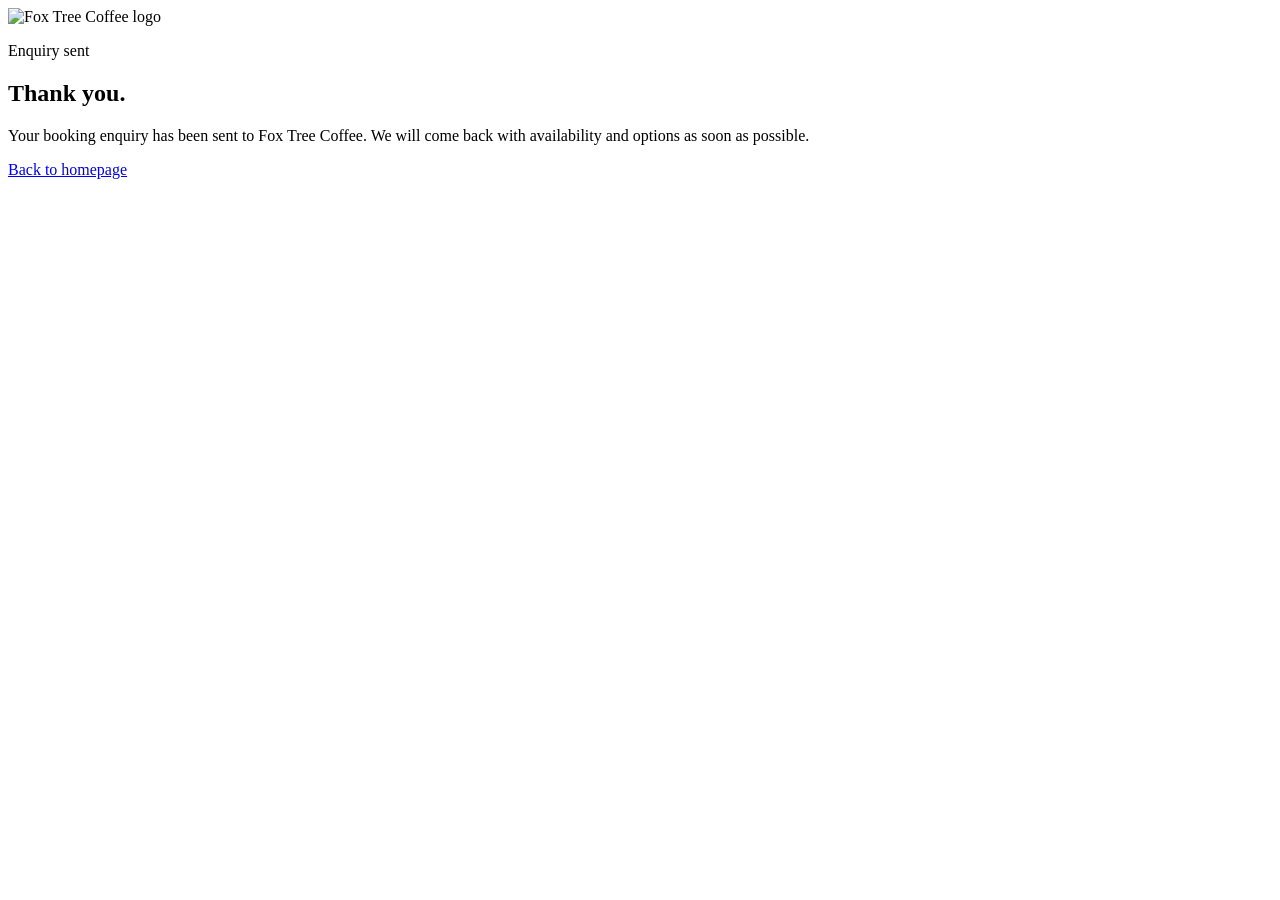
==== thank-you/index.html @ 9eada69e "Add files via upload" ====
<!DOCTYPE html>
<html lang="en">
<head>
  <meta charset="UTF-8" />
  <meta name="viewport" content="width=device-width, initial-scale=1.0" />
  <title>Thank you | Fox Tree Coffee</title>
  <link rel="preconnect" href="https://fonts.googleapis.com">
  <link rel="preconnect" href="https://fonts.gstatic.com" crossorigin>
  <link href="https://fonts.googleapis.com/css2?family=Fraunces:wght@700;800;900&family=Inter:wght@400;500;700;800;900&display=swap" rel="stylesheet">
  <link rel="stylesheet" href="styles.css" />
</head>
<body>
  <main class="thank-you-page">
    <section class="thank-you-card">
      <img src="assets/foxtree-logo.svg" alt="Fox Tree Coffee logo" class="thank-you-logo" />
      <p class="eyebrow">Enquiry sent</p>
      <h1>Thank you.</h1>
      <p>Your booking enquiry has been sent to Fox Tree Coffee. We will come back with availability and options as soon as possible.</p>
      <a class="button button-primary" href="/">Back to homepage</a>
    </section>
  </main>
</body>
</html>
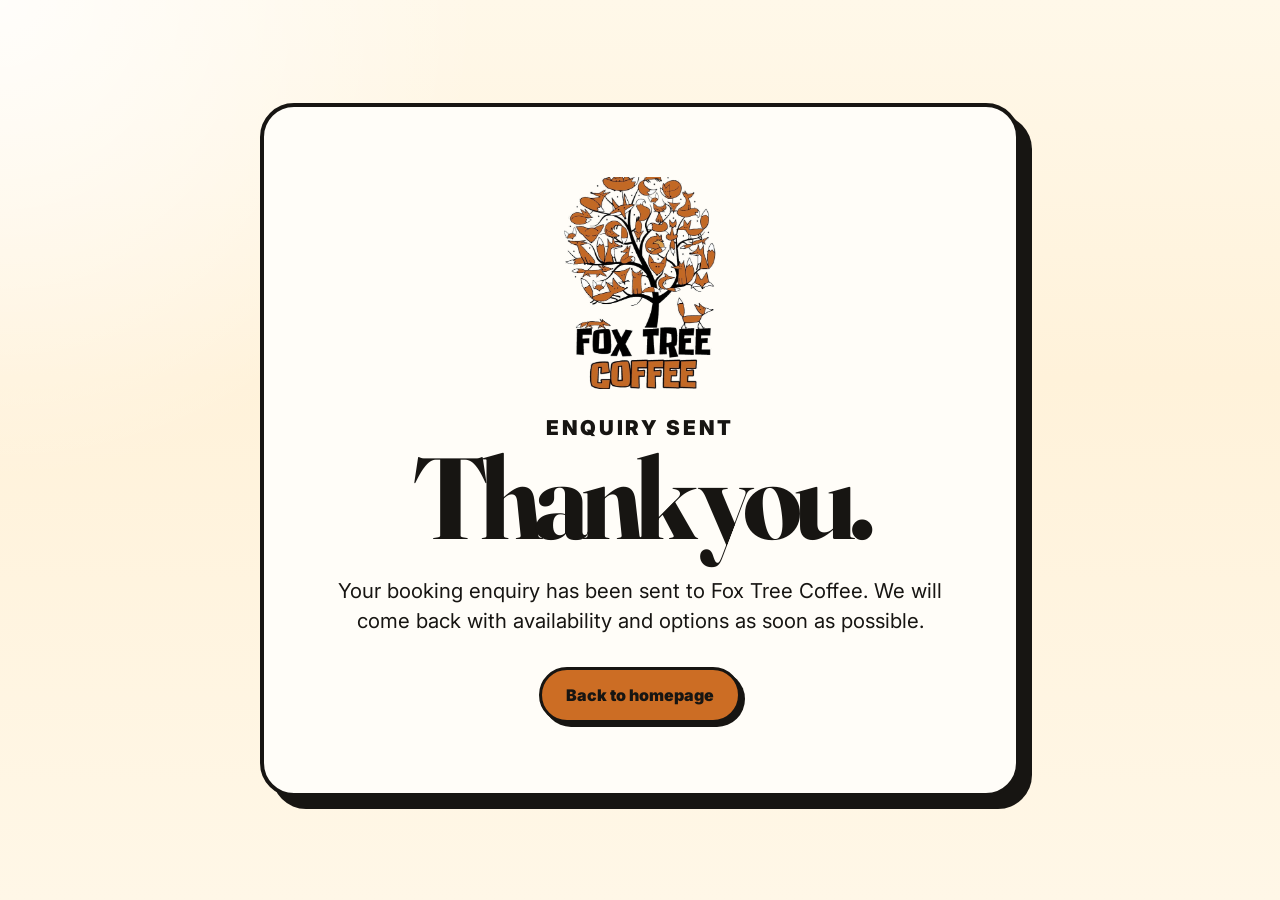
==== commit 5ae4af24: "Add files via upload" ====
--- a/thank-you/index.html
+++ b/thank-you/index.html
@@ -7,12 +7,12 @@
   <link rel="preconnect" href="https://fonts.googleapis.com">
   <link rel="preconnect" href="https://fonts.gstatic.com" crossorigin>
   <link href="https://fonts.googleapis.com/css2?family=Fraunces:wght@700;800;900&family=Inter:wght@400;500;700;800;900&display=swap" rel="stylesheet">
-  <link rel="stylesheet" href="styles.css" />
+  <link rel="stylesheet" href="../styles.css" />
 </head>
 <body>
   <main class="thank-you-page">
     <section class="thank-you-card">
-      <img src="assets/foxtree-logo.svg" alt="Fox Tree Coffee logo" class="thank-you-logo" />
+      <img src="../assets/foxtree-logo-mark.png" alt="Fox Tree Coffee logo" class="thank-you-logo" />
       <p class="eyebrow">Enquiry sent</p>
       <h1>Thank you.</h1>
       <p>Your booking enquiry has been sent to Fox Tree Coffee. We will come back with availability and options as soon as possible.</p>
--- a/styles.css
+++ b/styles.css
@@ -0,0 +1,690 @@
+:root {
+  --cream: #fff2da;
+  --cream-light: #fff9ef;
+  --ink: #171512;
+  --muted: #5f574d;
+  --white: #fffdf8;
+  --orange: #cc6d24;
+  --orange-dark: #9f4f15;
+  --border: #171512;
+  --shadow: 12px 12px 0 #171512;
+  --radius-lg: 34px;
+  --radius-md: 20px;
+  --radius-pill: 999px;
+}
+
+* {
+  box-sizing: border-box;
+}
+
+html {
+  scroll-behavior: smooth;
+}
+
+body {
+  margin: 0;
+  min-height: 100vh;
+  color: var(--ink);
+  background:
+    radial-gradient(circle at top left, rgba(255, 255, 255, 0.8), transparent 30rem),
+    linear-gradient(180deg, #fff8e9 0%, var(--cream) 42%, #fff7e7 100%);
+  font-family: Inter, system-ui, -apple-system, BlinkMacSystemFont, "Segoe UI", sans-serif;
+  line-height: 1.5;
+}
+
+img {
+  max-width: 100%;
+  display: block;
+}
+
+a {
+  color: inherit;
+}
+
+button,
+input,
+select,
+textarea {
+  font: inherit;
+}
+
+.sr-only {
+  position: absolute;
+  width: 1px;
+  height: 1px;
+  padding: 0;
+  margin: -1px;
+  overflow: hidden;
+  clip: rect(0, 0, 0, 0);
+  white-space: nowrap;
+  border: 0;
+}
+
+.section-shell {
+  width: min(100% - 40px, 1320px);
+  margin-inline: auto;
+}
+
+.site-header {
+  position: sticky;
+  top: 0;
+  z-index: 20;
+  display: flex;
+  align-items: center;
+  justify-content: space-between;
+  gap: 24px;
+  width: min(100% - 40px, 1320px);
+  margin: 14px auto 0;
+  padding: 12px 16px;
+  border: 3px solid var(--border);
+  border-radius: var(--radius-pill);
+  background: rgba(255, 253, 248, 0.9);
+  backdrop-filter: blur(12px);
+}
+
+.brand {
+  display: inline-flex;
+  align-items: center;
+  gap: 10px;
+  text-decoration: none;
+  font-weight: 900;
+}
+
+.brand-logo {
+  width: 46px;
+  height: 46px;
+}
+
+.brand-text {
+  letter-spacing: -0.03em;
+}
+
+.site-nav {
+  display: flex;
+  align-items: center;
+  gap: 8px;
+}
+
+.site-nav a {
+  padding: 10px 16px;
+  border-radius: var(--radius-pill);
+  text-decoration: none;
+  font-weight: 800;
+}
+
+.site-nav a:hover,
+.site-nav a:focus-visible {
+  background: var(--ink);
+  color: var(--cream-light);
+}
+
+.nav-toggle {
+  display: none;
+  width: 48px;
+  height: 48px;
+  padding: 10px;
+  border: 2px solid var(--ink);
+  border-radius: 50%;
+  background: var(--cream-light);
+  cursor: pointer;
+}
+
+.nav-toggle span:not(.sr-only) {
+  display: block;
+  height: 2px;
+  margin: 5px 0;
+  border-radius: 4px;
+  background: var(--ink);
+}
+
+.hero {
+  display: grid;
+  grid-template-columns: minmax(0, 1.08fr) minmax(320px, 0.7fr);
+  align-items: center;
+  gap: 58px;
+  padding: 92px 0 62px;
+}
+
+.eyebrow,
+.card-kicker {
+  margin: 0 0 12px;
+  text-transform: uppercase;
+  letter-spacing: 0.13em;
+  font-size: 0.78rem;
+  font-weight: 900;
+  color: var(--orange-dark);
+}
+
+h1,
+h2 {
+  font-family: Fraunces, Georgia, serif;
+  line-height: 0.94;
+  letter-spacing: -0.07em;
+  margin: 0;
+}
+
+h1 {
+  max-width: 920px;
+  font-size: clamp(3.2rem, 8vw, 8rem);
+}
+
+h2 {
+  font-size: clamp(2.4rem, 5vw, 5.6rem);
+}
+
+.hero-intro,
+.booking-copy p,
+.info-card p,
+.social-section p,
+.thank-you-card p {
+  max-width: 680px;
+  margin: 24px 0 0;
+  font-size: clamp(1.05rem, 1.6vw, 1.35rem);
+  color: var(--ink);
+}
+
+.hero-actions {
+  display: flex;
+  flex-wrap: wrap;
+  gap: 14px;
+  margin-top: 30px;
+}
+
+.button {
+  display: inline-flex;
+  align-items: center;
+  justify-content: center;
+  min-height: 56px;
+  padding: 0 24px;
+  border: 3px solid var(--ink);
+  border-radius: var(--radius-pill);
+  text-decoration: none;
+  font-weight: 900;
+  box-shadow: 4px 4px 0 var(--ink);
+  transition: transform 160ms ease, box-shadow 160ms ease;
+}
+
+.button:hover,
+.button:focus-visible,
+.submit-button:hover,
+.submit-button:focus-visible {
+  transform: translate(3px, 3px);
+  box-shadow: 1px 1px 0 var(--ink);
+}
+
+.button-primary {
+  background: var(--orange);
+  color: var(--ink);
+}
+
+.button-secondary {
+  background: var(--white);
+}
+
+.hero-card {
+  border: 4px solid var(--ink);
+  border-radius: var(--radius-lg);
+  background: var(--white);
+  box-shadow: var(--shadow);
+  transform: rotate(1deg);
+}
+
+.hero-card-inner {
+  padding: clamp(28px, 4vw, 46px);
+}
+
+.hero-card ul {
+  display: grid;
+  gap: 16px;
+  margin: 0;
+  padding: 0;
+  list-style: none;
+  font-size: clamp(1.2rem, 2vw, 1.6rem);
+  font-weight: 900;
+  line-height: 1.15;
+}
+
+.hero-card li {
+  padding: 14px 16px;
+  border: 3px solid var(--ink);
+  border-radius: 18px;
+  background: var(--cream-light);
+}
+
+.info-grid {
+  display: grid;
+  grid-template-columns: repeat(2, minmax(0, 1fr));
+  gap: 28px;
+  padding: 36px 0 70px;
+}
+
+.info-card {
+  padding: clamp(28px, 4vw, 48px);
+  border: 4px solid var(--ink);
+  border-radius: var(--radius-lg);
+  background: var(--white);
+  box-shadow: 8px 8px 0 var(--ink);
+}
+
+.info-card h2 {
+  font-size: clamp(2.3rem, 4vw, 4.5rem);
+}
+
+.info-card-accent {
+  background: #ffe3be;
+}
+
+.social-section {
+  display: grid;
+  grid-template-columns: minmax(0, 0.85fr) minmax(300px, 0.7fr);
+  gap: 44px;
+  align-items: center;
+  padding: 18px 0 80px;
+}
+
+.social-section h2 {
+  font-size: clamp(2.5rem, 5vw, 5.4rem);
+}
+
+.instagram-frame {
+  overflow: hidden;
+  padding: 18px;
+  border: 4px solid var(--ink);
+  border-radius: var(--radius-lg);
+  background: var(--white);
+  box-shadow: 8px 8px 0 var(--ink);
+}
+
+.booking-section {
+  display: grid;
+  grid-template-columns: minmax(0, 0.9fr) minmax(420px, 1.1fr);
+  gap: clamp(34px, 7vw, 92px);
+  align-items: center;
+  padding: 80px 0 100px;
+}
+
+.booking-copy h2 {
+  font-size: clamp(3.2rem, 7vw, 7.4rem);
+}
+
+.tags {
+  display: flex;
+  flex-wrap: wrap;
+  gap: 14px;
+  margin-top: 30px;
+}
+
+.tags span {
+  display: inline-flex;
+  align-items: center;
+  min-height: 54px;
+  padding: 0 18px;
+  border: 3px solid var(--ink);
+  border-radius: var(--radius-pill);
+  background: var(--white);
+  font-size: clamp(0.96rem, 1.5vw, 1.15rem);
+  font-weight: 900;
+  box-shadow: 2px 2px 0 rgba(23, 21, 18, 0.08);
+}
+
+.booking-form {
+  padding: clamp(24px, 3.8vw, 40px);
+  border: 4px solid var(--ink);
+  border-radius: var(--radius-lg);
+  background: var(--white);
+  box-shadow: var(--shadow);
+}
+
+.form-grid {
+  display: grid;
+  grid-template-columns: repeat(2, minmax(0, 1fr));
+  gap: 22px;
+}
+
+.form-field {
+  display: flex;
+  flex-direction: column;
+  gap: 8px;
+}
+
+.form-field label {
+  font-size: clamp(0.94rem, 1.5vw, 1.08rem);
+  font-weight: 900;
+}
+
+.form-field input,
+.form-field select,
+.form-field textarea {
+  width: 100%;
+  min-height: 64px;
+  padding: 14px 18px;
+  border: 3px solid var(--ink);
+  border-radius: 18px;
+  background: var(--cream-light);
+  color: var(--ink);
+  outline: none;
+  transition: box-shadow 160ms ease, transform 160ms ease, border-color 160ms ease;
+}
+
+.form-field textarea {
+  min-height: 164px;
+  resize: vertical;
+}
+
+.form-field input:focus,
+.form-field select:focus,
+.form-field textarea:focus {
+  border-color: var(--orange-dark);
+  box-shadow: 0 0 0 4px rgba(204, 109, 36, 0.18);
+}
+
+.full-width {
+  margin-top: 22px;
+}
+
+.submit-button {
+  width: 100%;
+  min-height: 66px;
+  margin-top: 24px;
+  border: 3px solid var(--ink);
+  border-radius: var(--radius-pill);
+  background: var(--orange);
+  color: var(--ink);
+  font-weight: 900;
+  cursor: pointer;
+  box-shadow: 6px 6px 0 var(--ink);
+  transition: transform 160ms ease, box-shadow 160ms ease;
+}
+
+.hidden-field {
+  position: absolute;
+  width: 1px;
+  height: 1px;
+  padding: 0;
+  margin: -1px;
+  overflow: hidden;
+  clip: rect(0, 0, 0, 0);
+  white-space: nowrap;
+  border: 0;
+}
+
+.site-footer {
+  display: flex;
+  justify-content: space-between;
+  gap: 20px;
+  width: min(100% - 40px, 1320px);
+  margin: 0 auto;
+  padding: 28px 0 36px;
+  border-top: 3px solid rgba(23, 21, 18, 0.14);
+  font-weight: 800;
+}
+
+.site-footer p {
+  margin: 0;
+}
+
+.thank-you-page {
+  min-height: 100vh;
+  display: grid;
+  place-items: center;
+  padding: 28px;
+}
+
+.thank-you-card {
+  width: min(100%, 760px);
+  padding: clamp(28px, 7vw, 70px);
+  border: 4px solid var(--ink);
+  border-radius: var(--radius-lg);
+  background: var(--white);
+  box-shadow: var(--shadow);
+  text-align: center;
+}
+
+.thank-you-logo {
+  width: 160px;
+  height: auto;
+  margin: 0 auto 24px;
+}
+
+.thank-you-card h1 {
+  font-size: clamp(4rem, 9vw, 8rem);
+}
+
+.thank-you-card p {
+  margin-inline: auto;
+}
+
+.thank-you-card .button {
+  margin-top: 30px;
+}
+
+@media (max-width: 980px) {
+  .hero,
+  .booking-section,
+  .social-section {
+    grid-template-columns: 1fr;
+  }
+
+  .hero {
+    padding-top: 56px;
+  }
+
+  .booking-section {
+    padding-top: 54px;
+  }
+
+  .info-grid {
+    grid-template-columns: 1fr;
+  }
+}
+
+@media (max-width: 720px) {
+  .section-shell,
+  .site-header,
+  .site-footer {
+    width: min(100% - 28px, 1320px);
+  }
+
+  .brand-text {
+    max-width: 145px;
+    line-height: 1.05;
+  }
+
+  .nav-toggle {
+    display: inline-block;
+  }
+
+  .site-nav {
+    position: absolute;
+    top: calc(100% + 10px);
+    right: 0;
+    display: none;
+    width: min(260px, calc(100vw - 28px));
+    padding: 12px;
+    border: 3px solid var(--ink);
+    border-radius: 24px;
+    background: var(--white);
+    box-shadow: 7px 7px 0 var(--ink);
+  }
+
+  .site-header.menu-open .site-nav {
+    display: grid;
+  }
+
+  .site-nav a {
+    display: block;
+  }
+
+  .form-grid {
+    grid-template-columns: 1fr;
+    gap: 18px;
+  }
+
+  .booking-form {
+    box-shadow: 7px 7px 0 var(--ink);
+  }
+
+  .site-footer {
+    display: grid;
+  }
+}
+
+@media (max-width: 460px) {
+  h1 {
+    font-size: 3rem;
+  }
+
+  .booking-copy h2 {
+    font-size: 3rem;
+  }
+
+  .hero-actions,
+  .button {
+    width: 100%;
+  }
+
+  .hero-card,
+  .info-card,
+  .instagram-frame,
+  .booking-form,
+  .thank-you-card {
+    border-width: 3px;
+    border-radius: 26px;
+  }
+
+  .form-field input,
+  .form-field select,
+  .form-field textarea {
+    min-height: 58px;
+    border-width: 2px;
+  }
+}
+
+.event-section {
+  padding: 16px 0 88px;
+}
+
+.event-header {
+  display: grid;
+  grid-template-columns: minmax(0, 0.8fr) minmax(280px, 0.7fr);
+  gap: 34px;
+  align-items: end;
+  margin-bottom: 32px;
+}
+
+.event-header h2 {
+  font-size: clamp(2.7rem, 5.4vw, 6rem);
+}
+
+.event-header p:not(.eyebrow) {
+  margin: 0;
+  font-size: clamp(1.05rem, 1.5vw, 1.3rem);
+  color: var(--ink);
+}
+
+.event-media-layout {
+  display: grid;
+  grid-template-columns: minmax(280px, 0.45fr) minmax(0, 1fr);
+  gap: 28px;
+  align-items: start;
+}
+
+.event-video-card {
+  padding: 14px;
+  border: 4px solid var(--ink);
+  border-radius: var(--radius-lg);
+  background: var(--white);
+  box-shadow: 8px 8px 0 var(--ink);
+}
+
+.event-video-card video {
+  display: block;
+  width: 100%;
+  max-height: 680px;
+  aspect-ratio: 9 / 16;
+  object-fit: cover;
+  border: 3px solid var(--ink);
+  border-radius: 24px;
+  background: var(--ink);
+}
+
+.event-gallery {
+  display: grid;
+  grid-template-columns: repeat(3, minmax(0, 1fr));
+  grid-auto-rows: 220px;
+  gap: 18px;
+}
+
+.photo-tile {
+  margin: 0;
+  min-width: 0;
+}
+
+.photo-tile-wide {
+  grid-column: span 2;
+}
+
+.photo-tile img {
+  width: 100%;
+  height: 100%;
+  object-fit: cover;
+  border: 3px solid var(--ink);
+  border-radius: 24px;
+  background: var(--cream-light);
+  box-shadow: 4px 4px 0 var(--ink);
+}
+
+@media (max-width: 980px) {
+  .event-header,
+  .event-media-layout {
+    grid-template-columns: 1fr;
+  }
+
+  .event-gallery {
+    grid-auto-rows: 190px;
+  }
+
+  .event-video-card video {
+    max-height: 560px;
+    object-fit: contain;
+  }
+}
+
+@media (max-width: 720px) {
+  .event-gallery {
+    grid-template-columns: repeat(2, minmax(0, 1fr));
+    grid-auto-rows: 170px;
+  }
+
+  .photo-tile-wide {
+    grid-column: span 2;
+  }
+}
+
+@media (max-width: 460px) {
+  .event-video-card {
+    padding: 10px;
+    border-width: 3px;
+    border-radius: 26px;
+  }
+
+  .event-video-card video {
+    border-width: 2px;
+    border-radius: 20px;
+  }
+
+  .event-gallery {
+    grid-template-columns: 1fr;
+    grid-auto-rows: auto;
+  }
+
+  .photo-tile-wide {
+    grid-column: auto;
+  }
+
+  .photo-tile img {
+    aspect-ratio: 4 / 3;
+    border-width: 2px;
+    border-radius: 20px;
+  }
+}
